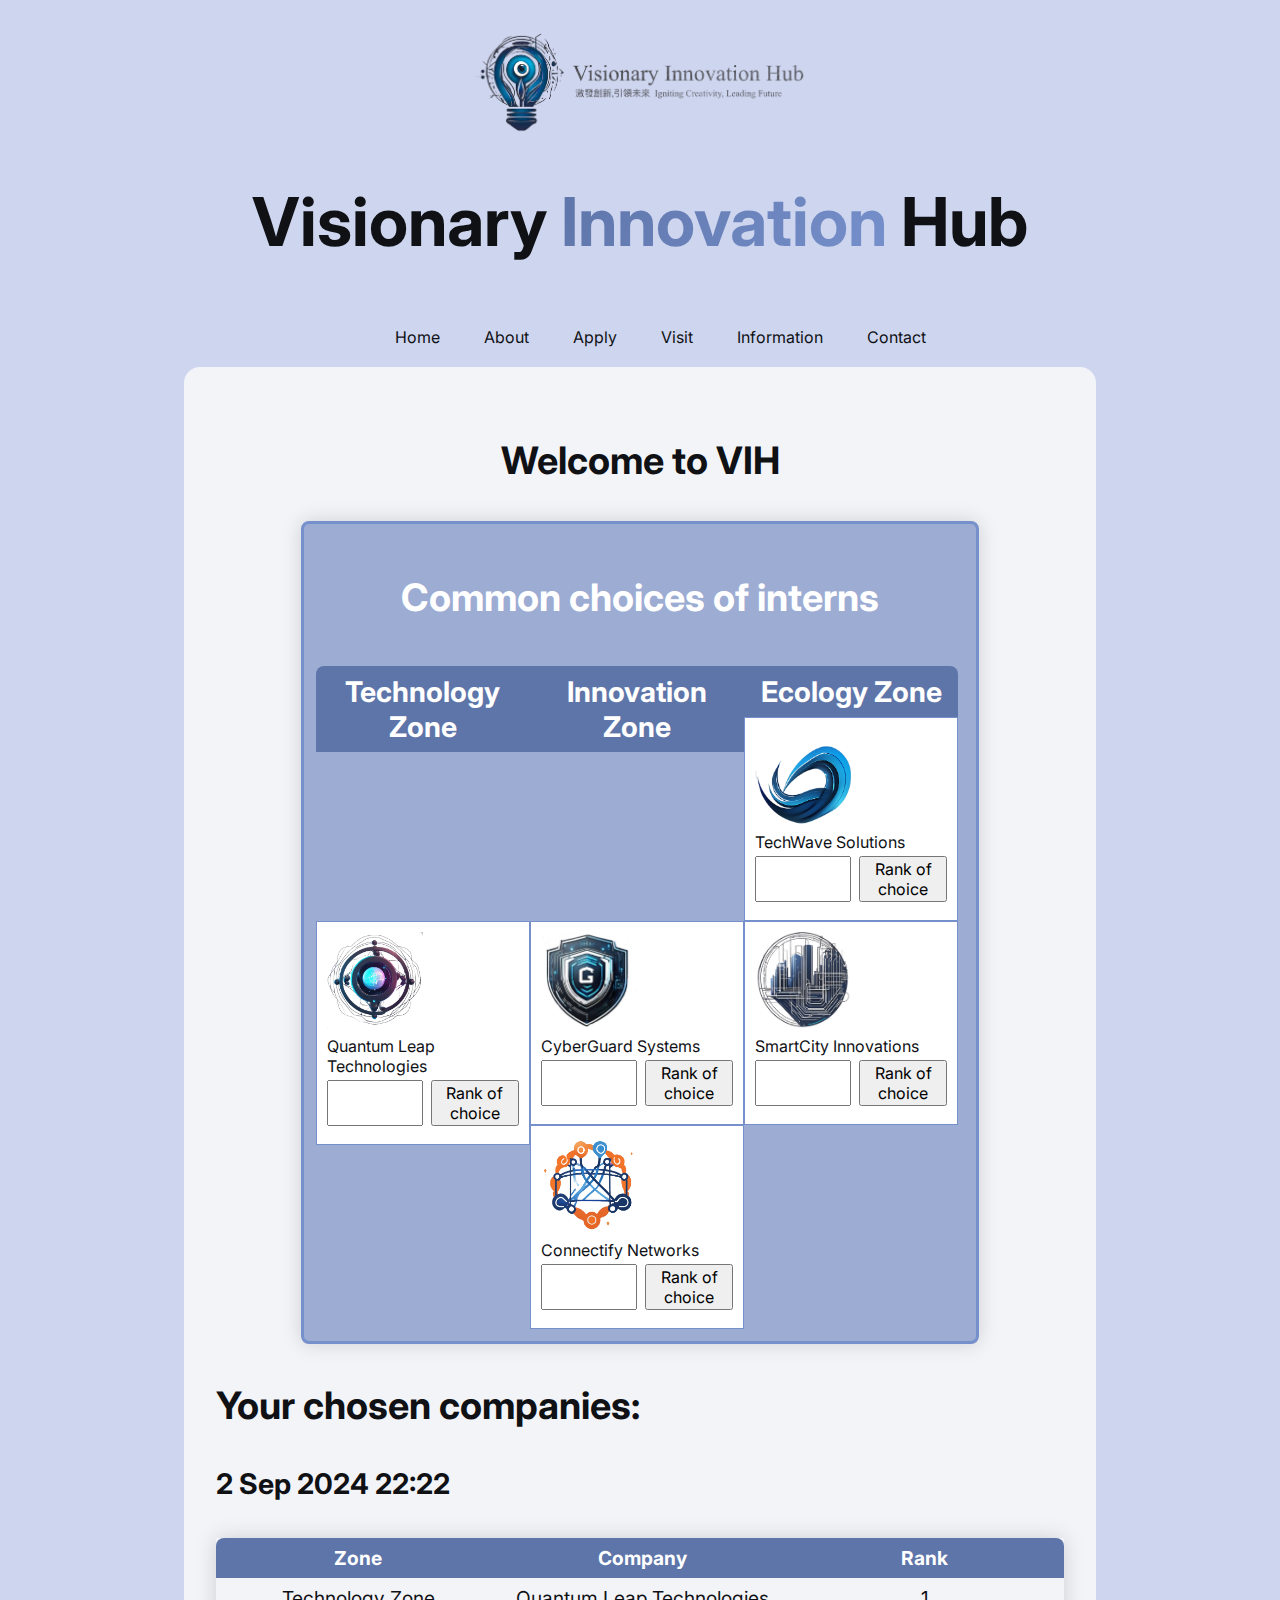
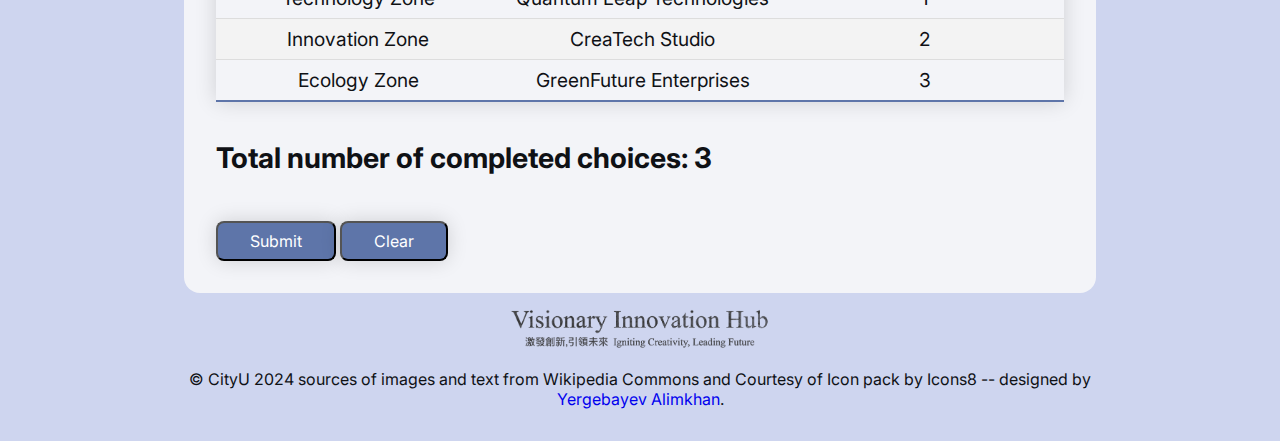
==== pages/apply.html @ bb071c6c "Add files via upload" ====
<!DOCTYPE html>
<html lang="en">
    <head>
        <meta charset="UTF-8" />
        <meta name="viewport" content="width=device-width, initial-scale=1.0" />
        <link rel="stylesheet" href="../assets/css/default.css" media="screen" />
        <link rel="stylesheet" href="../assets/css/apply.css" media="screen" />
        <link rel="stylesheet" href="../assets/css/printApply.css" media="print" />
        <script type="text/javascript" src="../assets/javascript/apply.js"></script>
        <title>Apply Page</title>
    </head>
    <body>
        <div class="header-navbar-container">
            <header>
                <img
                    src="../assets/images/logo.png"
                    width="334"
                    height="100"
                    alt="Visionary Innovation Hub Logo. Igniting Creativity, Leading Future"
                />
                <h1>Visionary <span class="color-effect">Innovation</span> Hub</h1>
            </header>

            <nav class="navbar stroke">
                <ul>
                    <li><a href="index.html">Home</a></li>
                    <li><a href="about.html">About</a></li>
                    <li><a href="apply.html">Apply</a></li>
                    <li><a href="visit.html">Visit</a></li>
                    <li><a href="information.html">Information</a></li>
                    <li><a href="contact.html">Contact</a></li>
                </ul>
            </nav>
        </div>

        <main>
            <div class="welcome-block">
                <h3 id="welcome">Welcome to VIH</h3>
            </div>

            <div class="apply-block">
                <h3>Common choices of interns</h3>
                <h4 id="technology-heading">Technology Zone</h4>
                <h4 id="innovation-heading">Innovation Zone</h4>
                <h4 id="ecology-heading">Ecology Zone</h4>

                <div class="technology-zone">
                    <form method="get" action="#">
                        <img
                            src="../assets/images/techwave.png"
                            width="200"
                            height="200"
                            alt="TechWave Solutions Logo"
                        />
                        <label for="tech-wave-solutions">TechWave Solutions</label>
                        <div class="input-rank">
                            <input type="number" ```html id="tech-wave-solutions" name="ranking" />
                            <button class="rank-button">Rank of choice</button>
                        </div>
                    </form>

                    <form method="get" action="#">
                        <img
                            src="../assets/images/quantum.png"
                            width="200"
                            height="200"
                            alt="Quantum Leap Technologies Logo"
                        />
                        <label for="quantum-leap-technologies">Quantum Leap Technologies</label>
                        <div class="input-rank">
                            <input type="number" id="quantum-leap-technologies" name="ranking" />
                            <button class="rank-button">Rank of choice</button>
                        </div>
                    </form>

                    <form method="get" action="#">
                        <img
                            src="../assets/images/cyberguard.png"
                            width="200"
                            height="200"
                            alt="CyberGuard Systems Logo"
                        />
                        <label for="cyberguard-systems">CyberGuard Systems</label>
                        <div class="input-rank">
                            <input type="number" id="cyberguard-systems" name="ranking" />
                            <button class="rank-button">Rank of choice</button>
                        </div>
                    </form>

                    <form method="get" action="#">
                        <img
                            src="../assets/images/smartcity.png"
                            width="200"
                            height="200"
                            alt="SmartCity Innovations Logo"
                        />
                        <label for="smartcity-innovations">SmartCity Innovations</label>
                        <div class="input-rank">
                            <input type="number" id="smartcity-innovations" name="ranking" />
                            <button class="rank-button">Rank of choice</button>
                        </div>
                    </form>

                    <form method="get" action="#">
                        <img
                            src="../assets/images/connectify.png"
                            width="200"
                            height="200"
                            alt="Connectify Networks Logo"
                        />
                        <label for="connectify-networks">Connectify Networks</label>
                        <div class="input-rank">
                            <input type="number" id="connectify-networks" name="ranking" />
                            <button class="rank-button">Rank of choice</button>
                        </div>
                    </form>
                </div>

                <div class="innovation-zone">
                    <form method="get" action="#">
                        <img src="../assets/images/ecotech.png" width="200" height="200" alt="EcoTech Labs Logo" />
                        <label for="ecotech-labs">EcoTech Labs</label>
                        <div class="input-rank">
                            <input type="number" id="ecotech-labs" name="ranking" />
                            <button class="rank-button">Rank of choice</button>
                        </div>
                    </form>

                    <form method="get" action="#">
                        <img
                            src="../assets/images/healthsphere.png"
                            width="200"
                            height="200"
                            alt="HealthSphere Innovations Logo"
                        />
                        <label for="healthsphere-innovations">HealthSphere Innovations</label>
                        <div class="input-rank">
                            <input type="number" id="healthsphere-innovations" name="ranking" />
                            <button class="rank-button">Rank of choice</button>
                        </div>
                    </form>

                    <form method="get" action="#">
                        <img
                            src="../assets/images/createch.png"
                            width="200"
                            height="200"
                            alt="CreaTech Studio Logo"
                        />
                        <label for="createch-studio">CreaTech Studio</label>
                        <div class="input-rank">
                            <input type="number" id="createch-studio" name="ranking" />
                            <button class="rank-button">Rank of choice</button>
                        </div>
                    </form>
                </div>

                <div class="ecology-zone">
                    <form method="get" action="#">
                        <img
                            src="../assets/images/greenfuture.png"
                            width="200"
                            height="200"
                            alt="GreenFuture Enterprises Logo"
                        />
                        <label for="greenfuture-enterprises">GreenFuture Enterprises</label>
                        <div class="input-rank">
                            <input type="number" id="greenfuture-enterprises" name="ranking" />
                            <button class="rank-button">Rank of choice</button>
                        </div>
                    </form>

                    <form method="get" action="#">
                        <img
                            src="../assets/images/waterwise.png"
                            width="200"
                            height="200"
                            alt="WaterWise Solutions Logo"
                        />
                        <label for="waterwise-solutions">WaterWise Solutions</label>
                        <div class="input-rank">
                            <input type="number" id="waterwise-solutions" name="ranking" />
                            <button class="rank-button">Rank of choice</button>
                        </div>
                    </form>

                    <form method="get" action="#">
                        <img
                            src="../assets/images/recycle.png"
                            width="200"
                            height="200"
                            alt="Recycle Innovations Logo"
                        />
                        <label for="recycle-innovations">Recycle Innovations</label>
                        <div class="input-rank">
                            <input type="number" id="recycle-innovations" name="ranking" />
                            <button class="rank-button">Rank of choice</button>
                        </div>
                    </form>

                    <form method="get" action="#">
                        <img
                            src="../assets/images/ecobuild.png"
                            width="200"
                            height="200"
                            alt="Ecobuild Technologies Logo"
                        />
                        <label for="ecobuild-technologies">Ecobuild Technologies</label>
                        <div class="input-rank">
                            <input type="number" id="ecobuild-technologies" name="ranking" />
                            <button class="rank-button">Rank of choice</button>
                        </div>
                    </form>
                </div>
                <div class="clear"></div>
            </div>

            <div class="resulting-block">
                <h3>Your chosen companies:</h3>
                <h4>2 Sep 2024 22:22</h4>
                <table>
                    <thead>
                        <tr>
                            <th>Zone</th>
                            <th>Company</th>
                            <th>Rank</th>
                        </tr>
                    </thead>
                    <tbody>
                        <tr>
                            <td>Technology Zone</td>
                            <td>Quantum Leap Technologies</td>
                            <td>1</td>
                        </tr>
                        <tr>
                            <td>Innovation Zone</td>
                            <td>CreaTech Studio</td>
                            <td>2</td>
                        </tr>
                        <tr>
                            <td>Ecology Zone</td>
                            <td>GreenFuture Enterprises</td>
                            <td>3</td>
                        </tr>
                    </tbody>
                </table>
                <h4>Total number of completed choices: 3</h4>
                <a href="">
                    <input class="primary-button" type="submit" value="Submit" />
                </a>
                <a href="">
                    <input class="primary-button" type="reset" value="Clear" />
                </a>
            </div>
        </main>

        <div class="footer-container">
            <footer>
                <img
                    src="../assets/images/footer_logo.png"
                    width="260"
                    height="40"
                    alt="Visionary Innovation Hub Footer Logo"
                />
                <p>
                    &copy; CityU 2024 sources of images and text from Wikipedia Commons and Courtesy of Icon
                    pack by Icons8 -- designed by
                    <a href="design.html">Yergebayev Alimkhan</a>.
                </p>
            </footer>
        </div>
    </body>
</html>
---- assets/css/default.css ----
@import url("https://fonts.googleapis.com/css?family=Inter:700|Inter:400");

*,
*::before,
*::after {
  box-sizing: border-box;
}

/* colors */

:root {
  --text: #0f1115;
  --background1: #f3f4f8;
  --background2: #ced5ef;
  --primary: #5e75a9;
  --secondary: #9cacd3;
  --accent: #7690cc;
}

/* font and typography */

body {
  font-family: "Inter";
  font-weight: 400;
  color: var(--text);
}

p,
h3,
h4,
h5 {
  text-align: justify;
}

h1,
h2,
h3,
h4,
h5 {
  font-family: "Inter";
  font-weight: 700;
}

html {
  font-size: 100%; /* 16px */
}

h1 {
  font-size: 4.21rem; /* 67.36px */
}

h2 {
  font-size: 3.158rem; /* 50.56px */
}

h3 {
  font-size: 2.369rem; /* 37.92px */
}

h4 {
  font-size: 1.777rem; /* 28.48px */
}

h5 {
  font-size: 1.333rem; /* 21.28px */
}

small {
  font-size: 0.75rem; /* 12px */
}

a {
  text-decoration: none;
}

button,
input,
textarea,
select {
  font: inherit;
}

/* layout */

.columns {
  display: grid;
  grid-template-columns: 1fr 1fr;
  gap: 1rem;
}

/* body */

body {
  background-color: var(--background2);
  margin: 32px;
}

@media (max-width: 650px) {
  body {
    margin: 0px;
    background-color: var(--background1);
  }
}

img {
  max-width: 100%;
  height: auto;
}

/* header */

header {
  text-align: center;
}

@media (max-width: 650px) {
  .header-navbar-container {
    margin: 0px;
    background-color: var(--background2);
  }
}

/* header gradient */

.color-effect {
  background: linear-gradient(120deg, var(--primary), var(--accent));
  background-clip: text;
  color: transparent;
}

/* navbar */

.navbar {
  background-color: var(--background2);
  position: sticky;
  top: 0;
}

.navbar ul {
  list-style-type: none;
  margin: 0 20%;
  text-align: center;
}

.navbar li {
  display: inline-block;
}

.navbar a {
  color: var(--text);
  padding: 20px;
  display: block;
  text-align: center;
}

.navbar a:hover {
  color: var(--primary);
  padding: 20px 20px 16px 20px;
  border-bottom: 4px solid var(--accent);
  transition: all 0.1s ease;
}

.navbar a:active {
  color: #425276;
  padding: 20px 20px 16px 20px;
  border-bottom: 4px solid #53658f;
  transition: all 0.1s ease;
}

/* main */

main {
  margin: auto;
  width: 75%;
  padding: 32px;
  margin-bottom: 16px;
  border-radius: 16px;
  background-color: var(--background1);
}

main img {
  box-shadow: 0 0 20px rgba(0, 0, 0, 0.15);
}

@media (max-width: 650px) {
  main {
    margin: auto;
    width: 100%;
  }
}

/* table */

table {
  border-collapse: collapse;
  margin: 25px 0;
  font-size: 0.9em;
  text-align: center;
  box-shadow: 0 0 20px rgba(0, 0, 0, 0.15);
  max-height: 150px;
}

thead tr {
  background-color: var(--primary);
  color: white;
  font-weight: bold;
}

thead tr th:first-of-type {
  border-top-left-radius: 8px;
}

thead tr th:last-of-type {
  border-top-right-radius: 8px;
}

th,
td {
  padding: 8px 8px;
}

tbody tr {
  background-color: var(--background1);
  border-bottom: 1px solid #dddddd;
}

tbody tr:nth-of-type(even) {
  background-color: #f3f3f3;
}

tbody tr:hover {
  background-color: var(--accent);
}

tbody tr:last-of-type {
  border-bottom: 2px solid var(--primary);
}

/* button */

.primary-button {
  margin-top: 8px;
  padding: 0.5em 2em;
  background-color: var(--primary);
  color: white;
  border-radius: 0.5rem;
  transition: transform ease 0.2s, box-shadow ease 0.2s;
  display: inline-block;
  box-shadow: 0 0 20px rgba(0, 0, 0, 0.15);
}

.primary-button:hover {
  background-color: #475c8b;
}

.primary-button:active {
  background-color: #40527a;
}

/* footer */

footer {
  text-align: center;
  margin: auto;
  width: 75%;
}

footer p {
  margin-bottom: 0;
  text-align: center;
}

@media (max-width: 650px) {
  .footer-container {
    margin: 0;
    background-color: var(--background2);
  }
}
---- assets/css/apply.css ----
#welcome {
  text-align: center;
}

main img {
  box-shadow: none;
}

.apply-block {
  width: 80%;
  padding: 12px;
  margin: 0 auto;
  border: 3px solid var(--accent);
  border-radius: 8px;
  background-color: var(--secondary);
  box-shadow: 0 0 20px rgba(0, 0, 0, 0.15);
}

.apply-block h3 {
  color: white;
  text-align: center;
  margin-bottom: 0.5rem;
}

.apply-block h4 {
  width: calc(100% / 3 - 2px);
  padding: 8px;
  margin-bottom: 0;
  float: left;
  color: white;
  text-align: center;
  background-color: var(--primary);
}

/* Commented out hover rules for CW3 implementation
.apply-block h4:hover {
  background-color: white;
  color: var(--text);
}

#technology-heading:hover ~ .technology-zone,
#innovation-heading:hover ~ .innovation-zone,
#ecology-heading:hover ~ .ecology-zone,
.technology-zone:hover,
.innovation-zone:hover,
.ecology-zone:hover {
  display: block;
}

#technology-heading:has(~ .technology-zone:hover),
#innovation-heading:has(~ .innovation-zone:hover),
#ecology_heading:has(~ .ecology-zone:hover) {
  background-color: white;
  color: var(--text);
}
*/

#technology-heading {
  border-top-left-radius: 8px;
  border-right: none;
}

#ecology-heading {
  border-top-right-radius: 8px;
  border-left: none;
}

#innovation-heading {
  border-right: none;
  border-left: none;
}

.technology-zone {
  display: block;
}

.innovation-zone,
.ecology-zone {
  display: none;
}

.technology-zone form,
.innovation-zone form,
.ecology-zone form {
  width: calc(100% / 3 - 2px);
  height: 100%;
  margin: 0;
  padding: 10px;
  float: left;
  background-color: white;
  border: 1px solid var(--accent);
}

.technology-zone form:hover,
.innovation-zone form:hover,
.ecology-zone form:hover {
  background-color: var(--accent);
  transition: all ease-in 0.1s;
}

form label {
  display: block;
  margin-top: 0.5rem;
  margin-bottom: 0.25rem;
}

form img {
  display: block;
  width: 50%;
}

form input,
form button {
  margin-bottom: 8px;
}

.input-rank {
  display: flex;
  gap: 8px;
}

.input-rank input {
  flex: 1;
  max-width: calc(100% / 2);
}

.input-rank input {
  flex-shrink: 0;
}

.clear {
  clear: both;
}

table {
  font-size: 1.2em;
}

th,
td {
  padding: 8px 16px;
  width: 300px;
}

.submission-message {
    margin-top: 1rem;
    padding: 1rem;
    background-color: #f8f9fa;
    border: 1px solid #dee2e6;
    border-radius: 4px;
    text-align: center;
}
---- assets/css/printApply.css ----
@media print {
  * {
    font-size: 1rem;
    font-family: "Times New Roman", Times, serif;
  }

  header,
  footer {
    text-align: center;
  }

  .welcome-block,
  nav,
  .apply-block {
    display: none;
  }

  .resulting-blocking-block h3,
  .resulting-block h4,
  .resulting-block table,
  .resulting-block a {
    margin-top: 10px;
  }

  table {
    width: 90%;
    height: auto;
  }

  table,
  th,
  td {
    border: 1px solid black;
    border-collapse: collapse;
  }

  td {
    text-align: left;
  }

  a {
    text-decoration: none;
  }

  input {
    background: white;
    border-radius: 8px;
  }

  footer p a {
    color: black;
  }
}
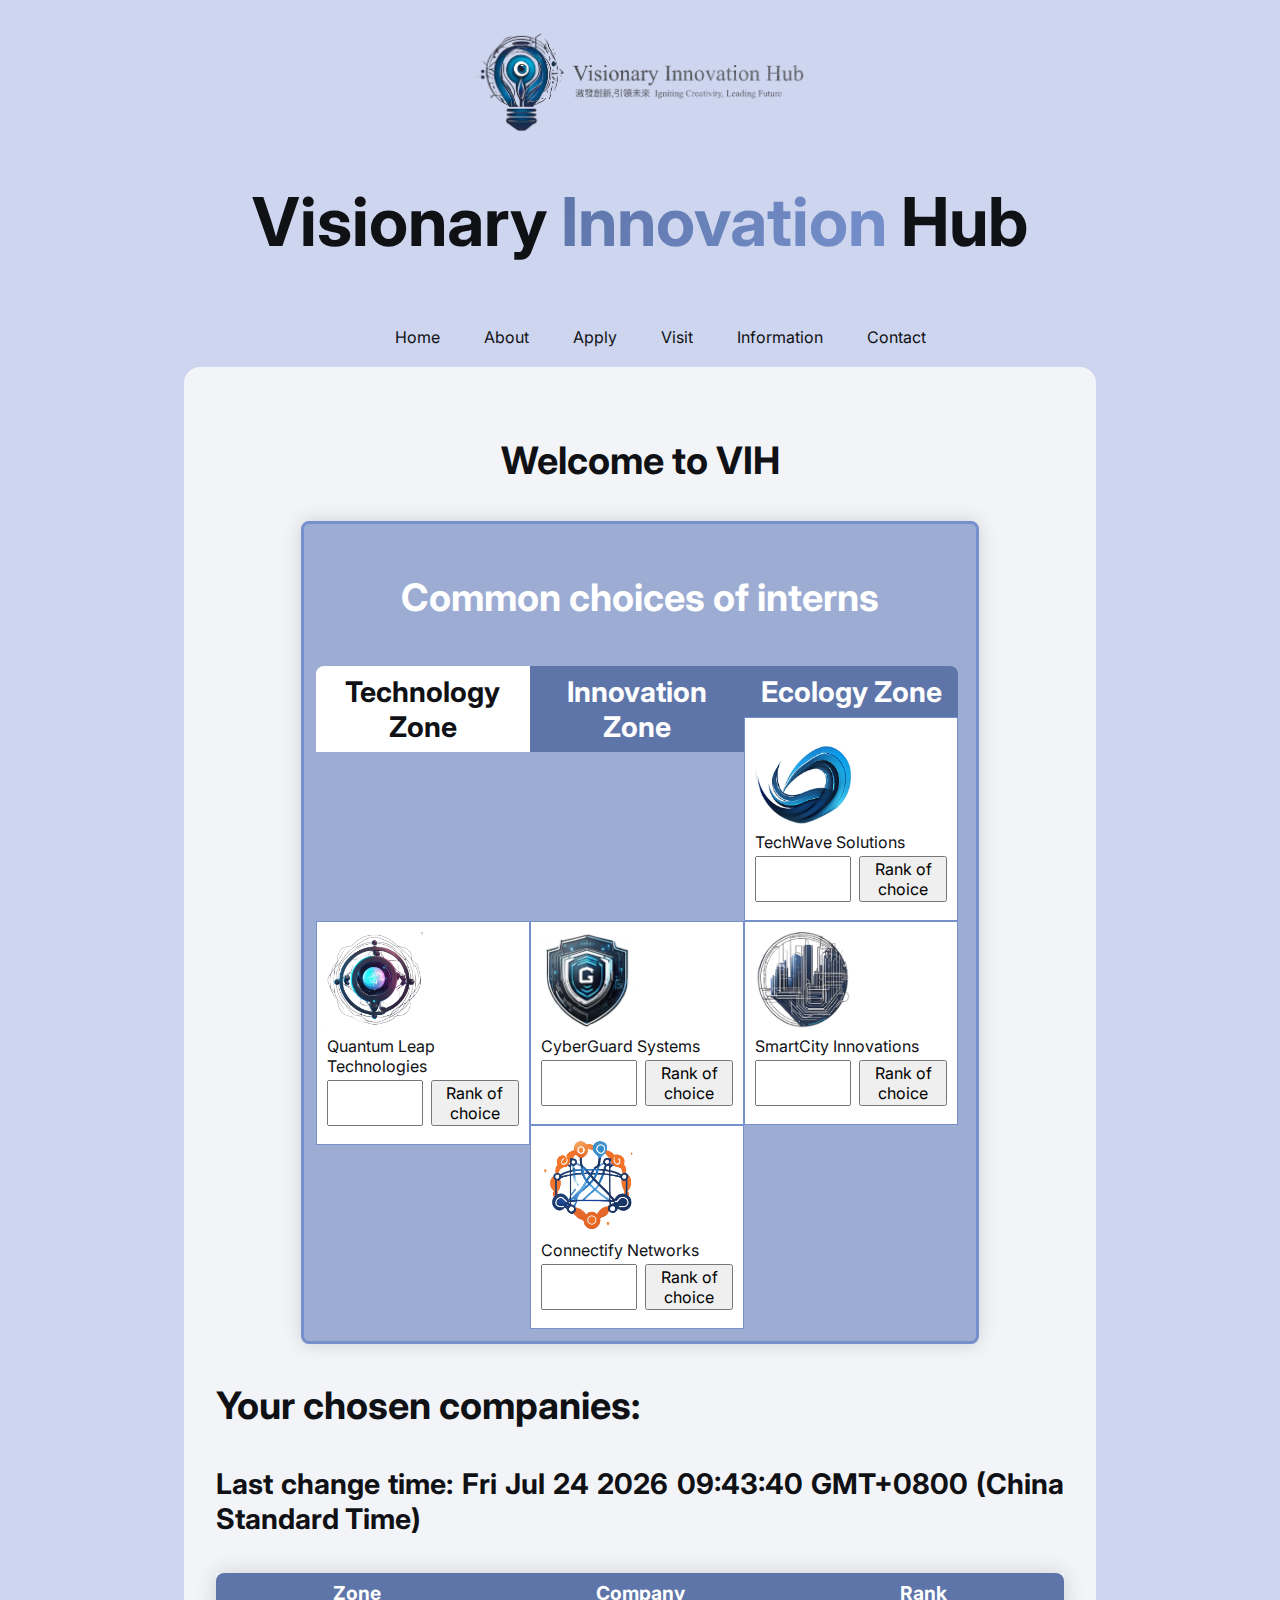
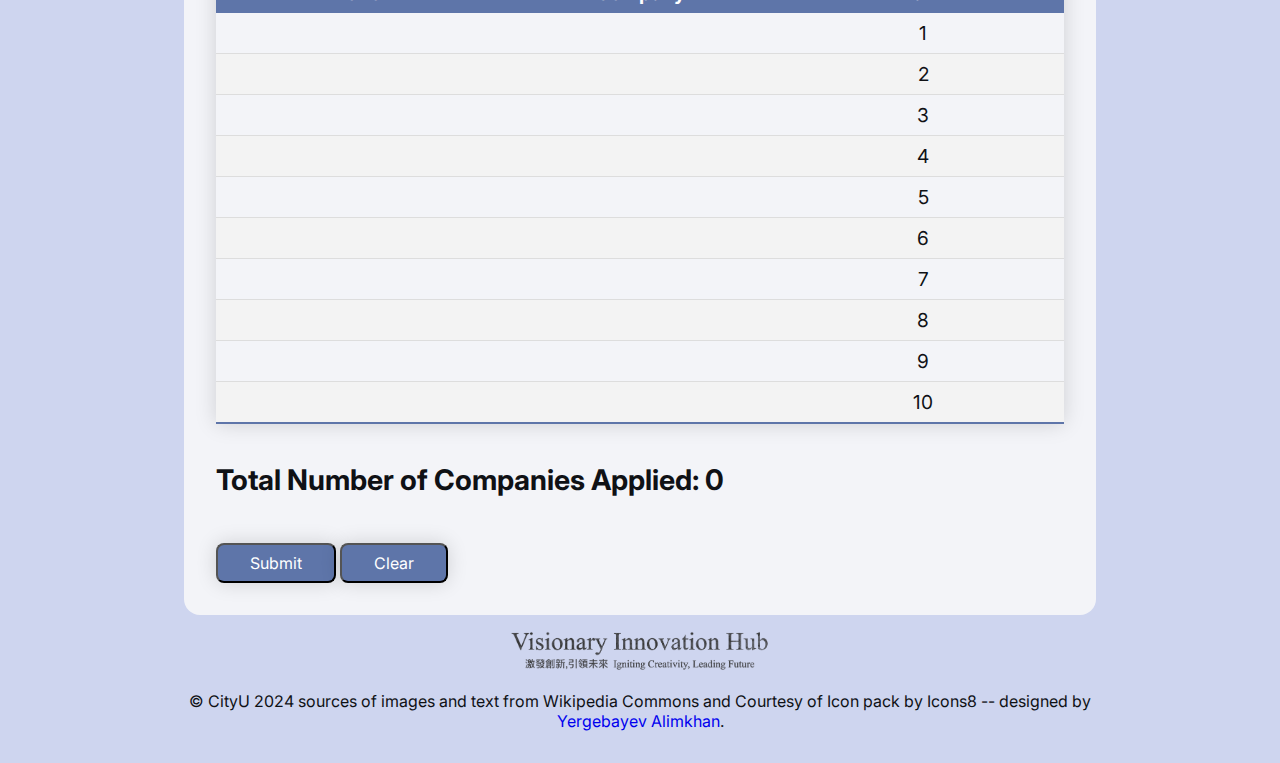
==== commit 5e85687e: "Update apply.html" ====
--- a/pages/apply.html
+++ b/pages/apply.html
@@ -6,7 +6,7 @@
         <link rel="stylesheet" href="../assets/css/default.css" media="screen" />
         <link rel="stylesheet" href="../assets/css/apply.css" media="screen" />
         <link rel="stylesheet" href="../assets/css/printApply.css" media="print" />
-        <script type="text/javascript" src="../assets/javascript/apply.js"></script>
+        <script type="text/javascript" src="../assets/js/apply.js"></script>
         <title>Apply Page</title>
     </head>
     <body>
@@ -23,7 +23,7 @@
 
             <nav class="navbar stroke">
                 <ul>
-                    <li><a href="index.html">Home</a></li>
+                    <li><a href="../index.html">Home</a></li>
                     <li><a href="about.html">About</a></li>
                     <li><a href="apply.html">Apply</a></li>
                     <li><a href="visit.html">Visit</a></li>
